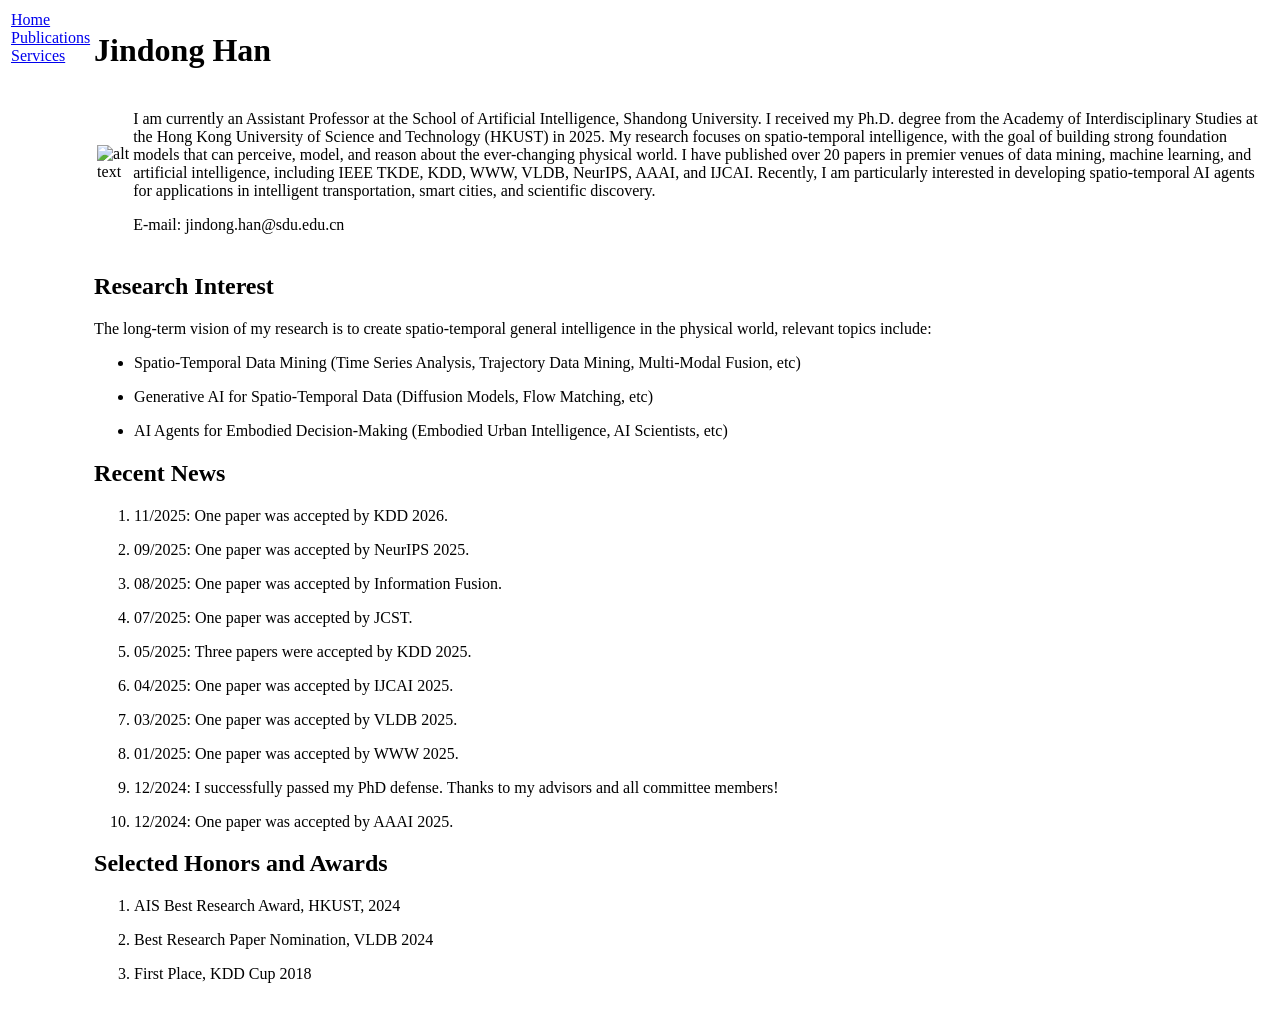
==== index.html @ 81aef3af "Update index.html" ====
<!DOCTYPE html PUBLIC "-//W3C//DTD XHTML 1.1//EN"
  "http://www.w3.org/TR/xhtml11/DTD/xhtml11.dtd">
<html xmlns="http://www.w3.org/1999/xhtml" xml:lang="en">
<head>
<meta name="generator" content="jemdoc, see http://jemdoc.jaboc.net/" />
<meta http-equiv="Content-Type" content="text/html;charset=utf-8" />
<link rel="stylesheet" href="jemdoc.css" type="text/css" />
<title>Jindong Han</title>
</head>
<body>
<table summary="Table for page layout." id="tlayout">
<tr valign="top">
<td id="layout-menu">
<div class="menu-item"><a href="index.html" class="current">Home</a></div>
<div class="menu-item"><a href="publications.html">Publications</a></div>
<div class="menu-item"><a href="services.html">Services</a></div>
</td>
<td id="layout-content">
<div id="toptitle">
<h1>Jindong Han</h1>
</div>
<table class="imgtable"><tr><td>
<img src="photos/profile.jpg" alt="alt text" width="148px" />&nbsp;</td>
<td align="left"><p>I am currently an Assistant Professor at the School of Artificial Intelligence, Shandong University. I received my Ph.D. degree from the Academy of Interdisciplinary Studies at the Hong Kong University of Science and Technology (HKUST) in 2025. My research focuses on spatio-temporal intelligence, with the goal of building strong foundation models that can perceive, model, and reason about the ever-changing physical world. I have published over 20 papers in premier venues of data mining, machine learning, and artificial intelligence, including IEEE TKDE, KDD, WWW, VLDB, NeurIPS, AAAI, and IJCAI. Recently, I am particularly interested in developing spatio-temporal AI agents for applications in intelligent transportation, smart cities, and scientific discovery.</p>
<p>E-mail: jindong.han@sdu.edu.cn</p>
</td></tr></table>
<h2>Research Interest</h2>
<p>The long-term vision of my research is to create spatio-temporal general intelligence in the physical world, relevant topics include:</p>
<ul>
<li><p>Spatio-Temporal Data Mining (Time Series Analysis, Trajectory Data Mining, Multi-Modal Fusion, etc)</p>
</li>
<li><p>Generative AI for Spatio-Temporal Data (Diffusion Models, Flow Matching, etc)</p>
</li>
<li><p>AI Agents for Embodied Decision-Making (Embodied Urban Intelligence, AI Scientists, etc)</p>
</li>
</ul>
<h2>Recent News</h2>
<ol>
<li><p>11/2025: One paper was accepted by KDD 2026.</p>
</li>
<li><p>09/2025: One paper was accepted by NeurIPS 2025.</p>
</li>
<li><p>08/2025: One paper was accepted by Information Fusion.</p>
</li>
<li><p>07/2025: One paper was accepted by JCST.</p>
</li>
<li><p>05/2025: Three papers were accepted by KDD 2025.</p>
</li>
<li><p>04/2025: One paper was accepted by IJCAI 2025.</p>
</li>
<li><p>03/2025: One paper was accepted by VLDB 2025.</p>
</li>
<li><p>01/2025: One paper was accepted by WWW 2025.</p>
</li>
<li><p>12/2024: I successfully passed my PhD defense. Thanks to my advisors and all committee members!</p>
</li>
<li><p>12/2024: One paper was accepted by AAAI 2025.</p>
</li>
</ol>
<h2>Selected Honors and Awards</h2>
<ol>
<li><p>AIS Best Research Award, HKUST, 2024</p>
</li>
<li><p>Best Research Paper Nomination, VLDB 2024</p>
</li>
<li><p>First Place, KDD Cup 2018</p>
</li>
</ol>
<div id="clustrmaps-container" style="display: none;">
    <script type="text/javascript" id="clustrmaps"
        src="//clustrmaps.com/map_v2.js?d=X2O01EQu8PnO5XxrEFg82PIQ8ntBYXzPfb5J7ZoI3IM&cl=ffffff&w=a">
    </script>
</div>
</td>
</tr>
</table>
</body>
</html>
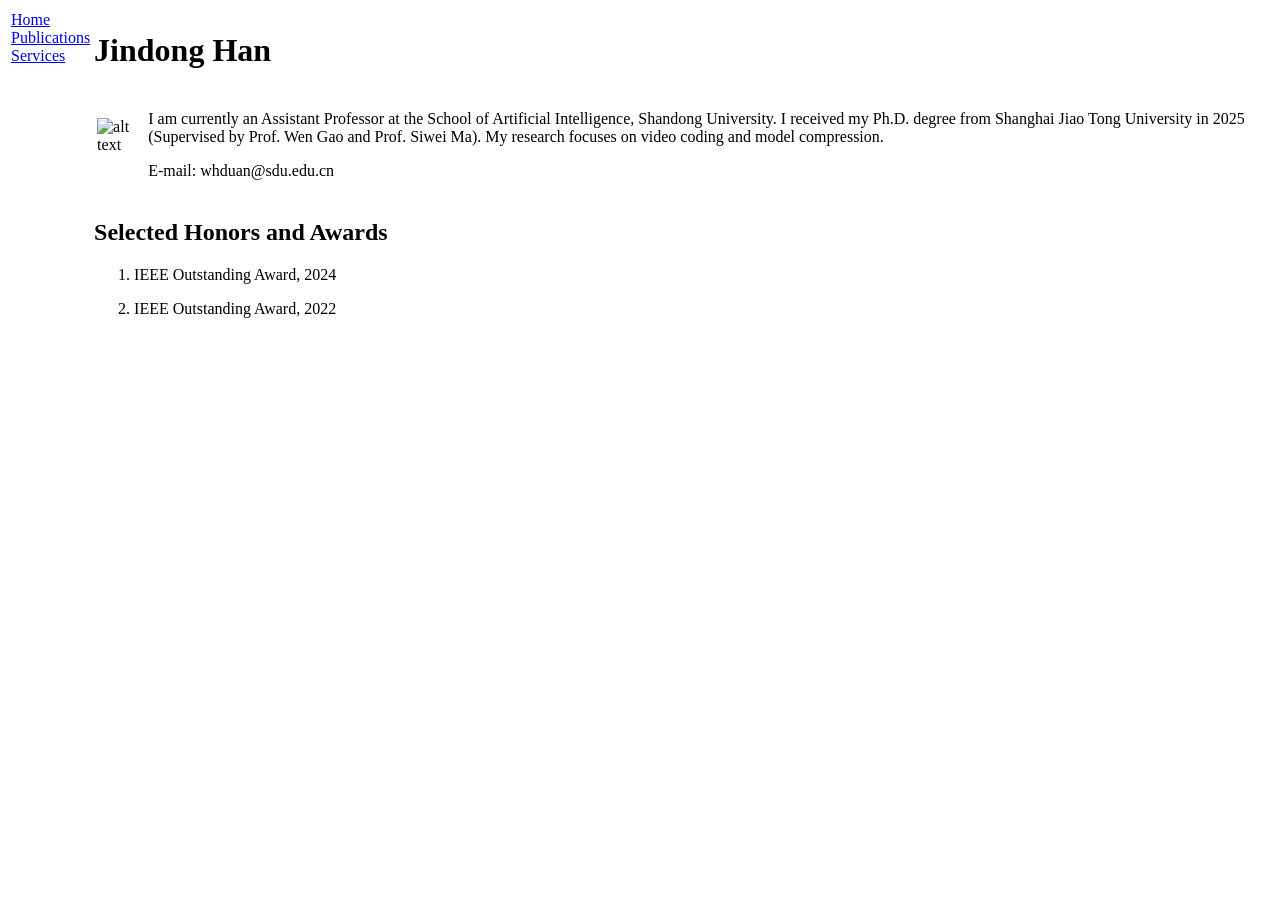
==== commit f280cc6a: "Add files via upload" ====
--- a/index.html
+++ b/index.html
@@ -21,49 +21,14 @@
 </div>
 <table class="imgtable"><tr><td>
 <img src="photos/profile.jpg" alt="alt text" width="148px" />&nbsp;</td>
-<td align="left"><p>I am currently an Assistant Professor at the School of Artificial Intelligence, Shandong University. I received my Ph.D. degree from the Academy of Interdisciplinary Studies at the Hong Kong University of Science and Technology (HKUST) in 2025. My research focuses on spatio-temporal intelligence, with the goal of building strong foundation models that can perceive, model, and reason about the ever-changing physical world. I have published over 20 papers in premier venues of data mining, machine learning, and artificial intelligence, including IEEE TKDE, KDD, WWW, VLDB, NeurIPS, AAAI, and IJCAI. Recently, I am particularly interested in developing spatio-temporal AI agents for applications in intelligent transportation, smart cities, and scientific discovery.</p>
-<p>E-mail: jindong.han@sdu.edu.cn</p>
+<td align="left"><p>I am currently an Assistant Professor at the School of Artificial Intelligence, Shandong University. I received my Ph.D. degree from Shanghai Jiao Tong University in 2025 (Supervised by Prof. Wen Gao and Prof. Siwei Ma). My research focuses on video coding and model compression.</p>
+<p>E-mail: whduan@sdu.edu.cn</p>
 </td></tr></table>
-<h2>Research Interest</h2>
-<p>The long-term vision of my research is to create spatio-temporal general intelligence in the physical world, relevant topics include:</p>
-<ul>
-<li><p>Spatio-Temporal Data Mining (Time Series Analysis, Trajectory Data Mining, Multi-Modal Fusion, etc)</p>
-</li>
-<li><p>Generative AI for Spatio-Temporal Data (Diffusion Models, Flow Matching, etc)</p>
-</li>
-<li><p>AI Agents for Embodied Decision-Making (Embodied Urban Intelligence, AI Scientists, etc)</p>
-</li>
-</ul>
-<h2>Recent News</h2>
-<ol>
-<li><p>11/2025: One paper was accepted by KDD 2026.</p>
-</li>
-<li><p>09/2025: One paper was accepted by NeurIPS 2025.</p>
-</li>
-<li><p>08/2025: One paper was accepted by Information Fusion.</p>
-</li>
-<li><p>07/2025: One paper was accepted by JCST.</p>
-</li>
-<li><p>05/2025: Three papers were accepted by KDD 2025.</p>
-</li>
-<li><p>04/2025: One paper was accepted by IJCAI 2025.</p>
-</li>
-<li><p>03/2025: One paper was accepted by VLDB 2025.</p>
-</li>
-<li><p>01/2025: One paper was accepted by WWW 2025.</p>
-</li>
-<li><p>12/2024: I successfully passed my PhD defense. Thanks to my advisors and all committee members!</p>
-</li>
-<li><p>12/2024: One paper was accepted by AAAI 2025.</p>
-</li>
-</ol>
 <h2>Selected Honors and Awards</h2>
 <ol>
-<li><p>AIS Best Research Award, HKUST, 2024</p>
+<li><p>IEEE Outstanding Award, 2024</p>
 </li>
-<li><p>Best Research Paper Nomination, VLDB 2024</p>
-</li>
-<li><p>First Place, KDD Cup 2018</p>
+<li><p>IEEE Outstanding Award, 2022</p>
 </li>
 </ol>
 <div id="clustrmaps-container" style="display: none;">
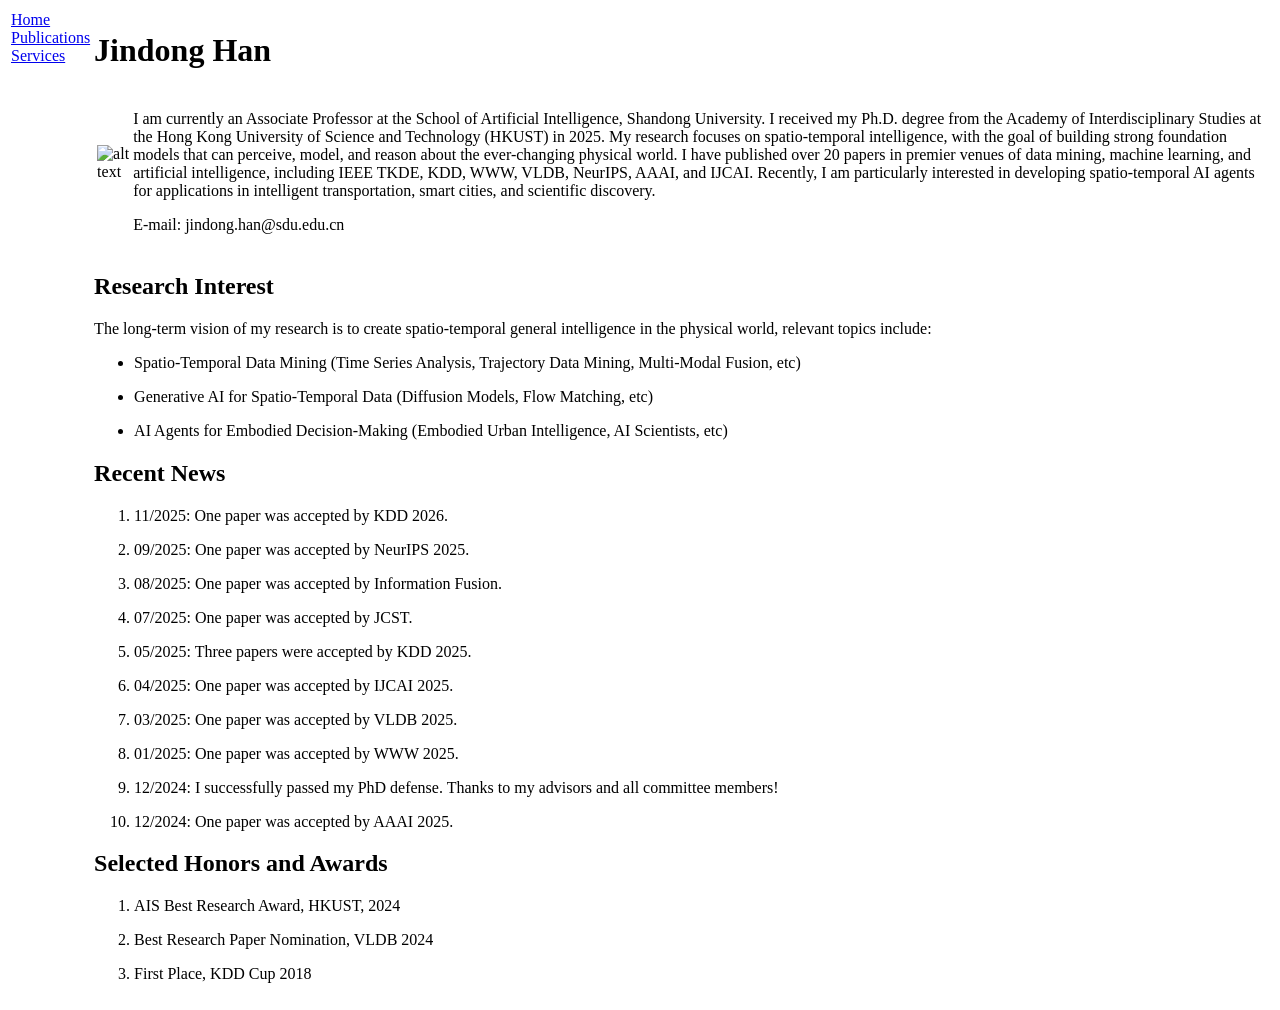
==== commit dcd39ef9: "Add files via upload" ====
--- a/index.html
+++ b/index.html
@@ -21,14 +21,49 @@
 </div>
 <table class="imgtable"><tr><td>
 <img src="photos/profile.jpg" alt="alt text" width="148px" />&nbsp;</td>
-<td align="left"><p>I am currently an Assistant Professor at the School of Artificial Intelligence, Shandong University. I received my Ph.D. degree from Shanghai Jiao Tong University in 2025 (Supervised by Prof. Wen Gao and Prof. Siwei Ma). My research focuses on video coding and model compression.</p>
-<p>E-mail: whduan@sdu.edu.cn</p>
+<td align="left"><p>I am currently an Associate Professor at the School of Artificial Intelligence, Shandong University. I received my Ph.D. degree from the Academy of Interdisciplinary Studies at the Hong Kong University of Science and Technology (HKUST) in 2025. My research focuses on spatio-temporal intelligence, with the goal of building strong foundation models that can perceive, model, and reason about the ever-changing physical world. I have published over 20 papers in premier venues of data mining, machine learning, and artificial intelligence, including IEEE TKDE, KDD, WWW, VLDB, NeurIPS, AAAI, and IJCAI. Recently, I am particularly interested in developing spatio-temporal AI agents for applications in intelligent transportation, smart cities, and scientific discovery.</p>
+<p>E-mail: jindong.han@sdu.edu.cn</p>
 </td></tr></table>
+<h2>Research Interest</h2>
+<p>The long-term vision of my research is to create spatio-temporal general intelligence in the physical world, relevant topics include:</p>
+<ul>
+<li><p>Spatio-Temporal Data Mining (Time Series Analysis, Trajectory Data Mining, Multi-Modal Fusion, etc)</p>
+</li>
+<li><p>Generative AI for Spatio-Temporal Data (Diffusion Models, Flow Matching, etc)</p>
+</li>
+<li><p>AI Agents for Embodied Decision-Making (Embodied Urban Intelligence, AI Scientists, etc)</p>
+</li>
+</ul>
+<h2>Recent News</h2>
+<ol>
+<li><p>11/2025: One paper was accepted by KDD 2026.</p>
+</li>
+<li><p>09/2025: One paper was accepted by NeurIPS 2025.</p>
+</li>
+<li><p>08/2025: One paper was accepted by Information Fusion.</p>
+</li>
+<li><p>07/2025: One paper was accepted by JCST.</p>
+</li>
+<li><p>05/2025: Three papers were accepted by KDD 2025.</p>
+</li>
+<li><p>04/2025: One paper was accepted by IJCAI 2025.</p>
+</li>
+<li><p>03/2025: One paper was accepted by VLDB 2025.</p>
+</li>
+<li><p>01/2025: One paper was accepted by WWW 2025.</p>
+</li>
+<li><p>12/2024: I successfully passed my PhD defense. Thanks to my advisors and all committee members!</p>
+</li>
+<li><p>12/2024: One paper was accepted by AAAI 2025.</p>
+</li>
+</ol>
 <h2>Selected Honors and Awards</h2>
 <ol>
-<li><p>IEEE Outstanding Award, 2024</p>
+<li><p>AIS Best Research Award, HKUST, 2024</p>
 </li>
-<li><p>IEEE Outstanding Award, 2022</p>
+<li><p>Best Research Paper Nomination, VLDB 2024</p>
+</li>
+<li><p>First Place, KDD Cup 2018</p>
 </li>
 </ol>
 <div id="clustrmaps-container" style="display: none;">
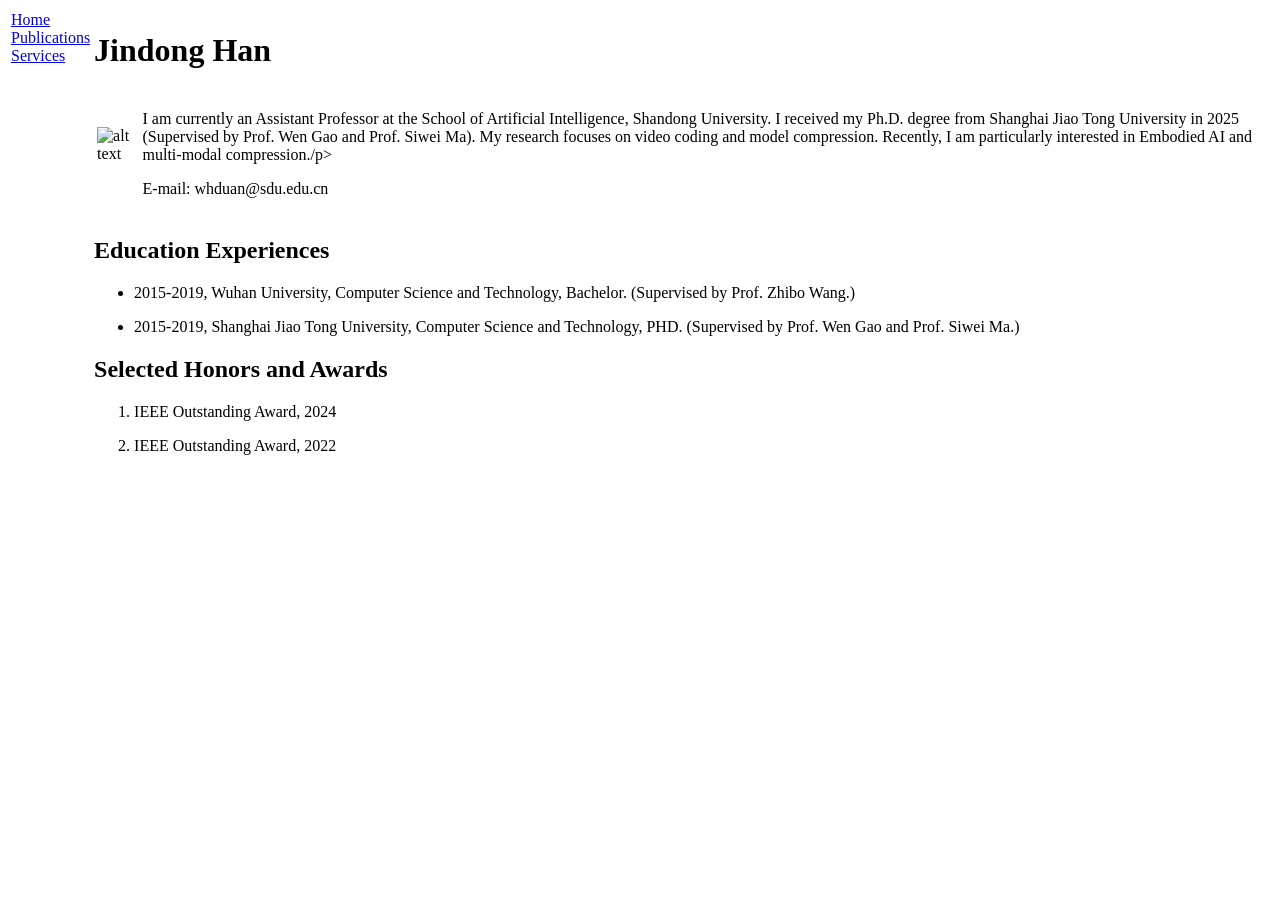
==== commit 51a5d8a7: "Add files via upload" ====
--- a/index.html
+++ b/index.html
@@ -5,7 +5,7 @@
 <meta name="generator" content="jemdoc, see http://jemdoc.jaboc.net/" />
 <meta http-equiv="Content-Type" content="text/html;charset=utf-8" />
 <link rel="stylesheet" href="jemdoc.css" type="text/css" />
-<title>Jindong Han</title>
+<title>Wenhong Duan</title>
 </head>
 <body>
 <table summary="Table for page layout." id="tlayout">
@@ -21,49 +21,22 @@
 </div>
 <table class="imgtable"><tr><td>
 <img src="photos/profile.jpg" alt="alt text" width="148px" />&nbsp;</td>
-<td align="left"><p>I am currently an Associate Professor at the School of Artificial Intelligence, Shandong University. I received my Ph.D. degree from the Academy of Interdisciplinary Studies at the Hong Kong University of Science and Technology (HKUST) in 2025. My research focuses on spatio-temporal intelligence, with the goal of building strong foundation models that can perceive, model, and reason about the ever-changing physical world. I have published over 20 papers in premier venues of data mining, machine learning, and artificial intelligence, including IEEE TKDE, KDD, WWW, VLDB, NeurIPS, AAAI, and IJCAI. Recently, I am particularly interested in developing spatio-temporal AI agents for applications in intelligent transportation, smart cities, and scientific discovery.</p>
-<p>E-mail: jindong.han@sdu.edu.cn</p>
+<td align="left"><p>I am currently an Assistant Professor at the School of Artificial Intelligence, Shandong University. I received my Ph.D. degree from Shanghai Jiao Tong University in 2025 (Supervised by Prof. Wen Gao and Prof. Siwei Ma). My research focuses on video coding and model compression. Recently, I am particularly interested in Embodied AI and multi-modal compression./p>
+<p>E-mail: whduan@sdu.edu.cn</p>
 </td></tr></table>
-<h2>Research Interest</h2>
-<p>The long-term vision of my research is to create spatio-temporal general intelligence in the physical world, relevant topics include:</p>
+<h2>Education Experiences</h2>
+<p> </p>
 <ul>
-<li><p>Spatio-Temporal Data Mining (Time Series Analysis, Trajectory Data Mining, Multi-Modal Fusion, etc)</p>
+<li><p>2015-2019, Wuhan University, Computer Science and Technology, Bachelor. (Supervised by Prof. Zhibo Wang.)</p>
 </li>
-<li><p>Generative AI for Spatio-Temporal Data (Diffusion Models, Flow Matching, etc)</p>
-</li>
-<li><p>AI Agents for Embodied Decision-Making (Embodied Urban Intelligence, AI Scientists, etc)</p>
+<li><p>2015-2019, Shanghai Jiao Tong University, Computer Science and Technology, PHD. (Supervised by Prof. Wen Gao and Prof. Siwei Ma.)</p>
 </li>
 </ul>
-<h2>Recent News</h2>
-<ol>
-<li><p>11/2025: One paper was accepted by KDD 2026.</p>
-</li>
-<li><p>09/2025: One paper was accepted by NeurIPS 2025.</p>
-</li>
-<li><p>08/2025: One paper was accepted by Information Fusion.</p>
-</li>
-<li><p>07/2025: One paper was accepted by JCST.</p>
-</li>
-<li><p>05/2025: Three papers were accepted by KDD 2025.</p>
-</li>
-<li><p>04/2025: One paper was accepted by IJCAI 2025.</p>
-</li>
-<li><p>03/2025: One paper was accepted by VLDB 2025.</p>
-</li>
-<li><p>01/2025: One paper was accepted by WWW 2025.</p>
-</li>
-<li><p>12/2024: I successfully passed my PhD defense. Thanks to my advisors and all committee members!</p>
-</li>
-<li><p>12/2024: One paper was accepted by AAAI 2025.</p>
-</li>
-</ol>
 <h2>Selected Honors and Awards</h2>
 <ol>
-<li><p>AIS Best Research Award, HKUST, 2024</p>
+<li><p>IEEE Outstanding Award, 2024</p>
 </li>
-<li><p>Best Research Paper Nomination, VLDB 2024</p>
-</li>
-<li><p>First Place, KDD Cup 2018</p>
+<li><p>IEEE Outstanding Award, 2022</p>
 </li>
 </ol>
 <div id="clustrmaps-container" style="display: none;">
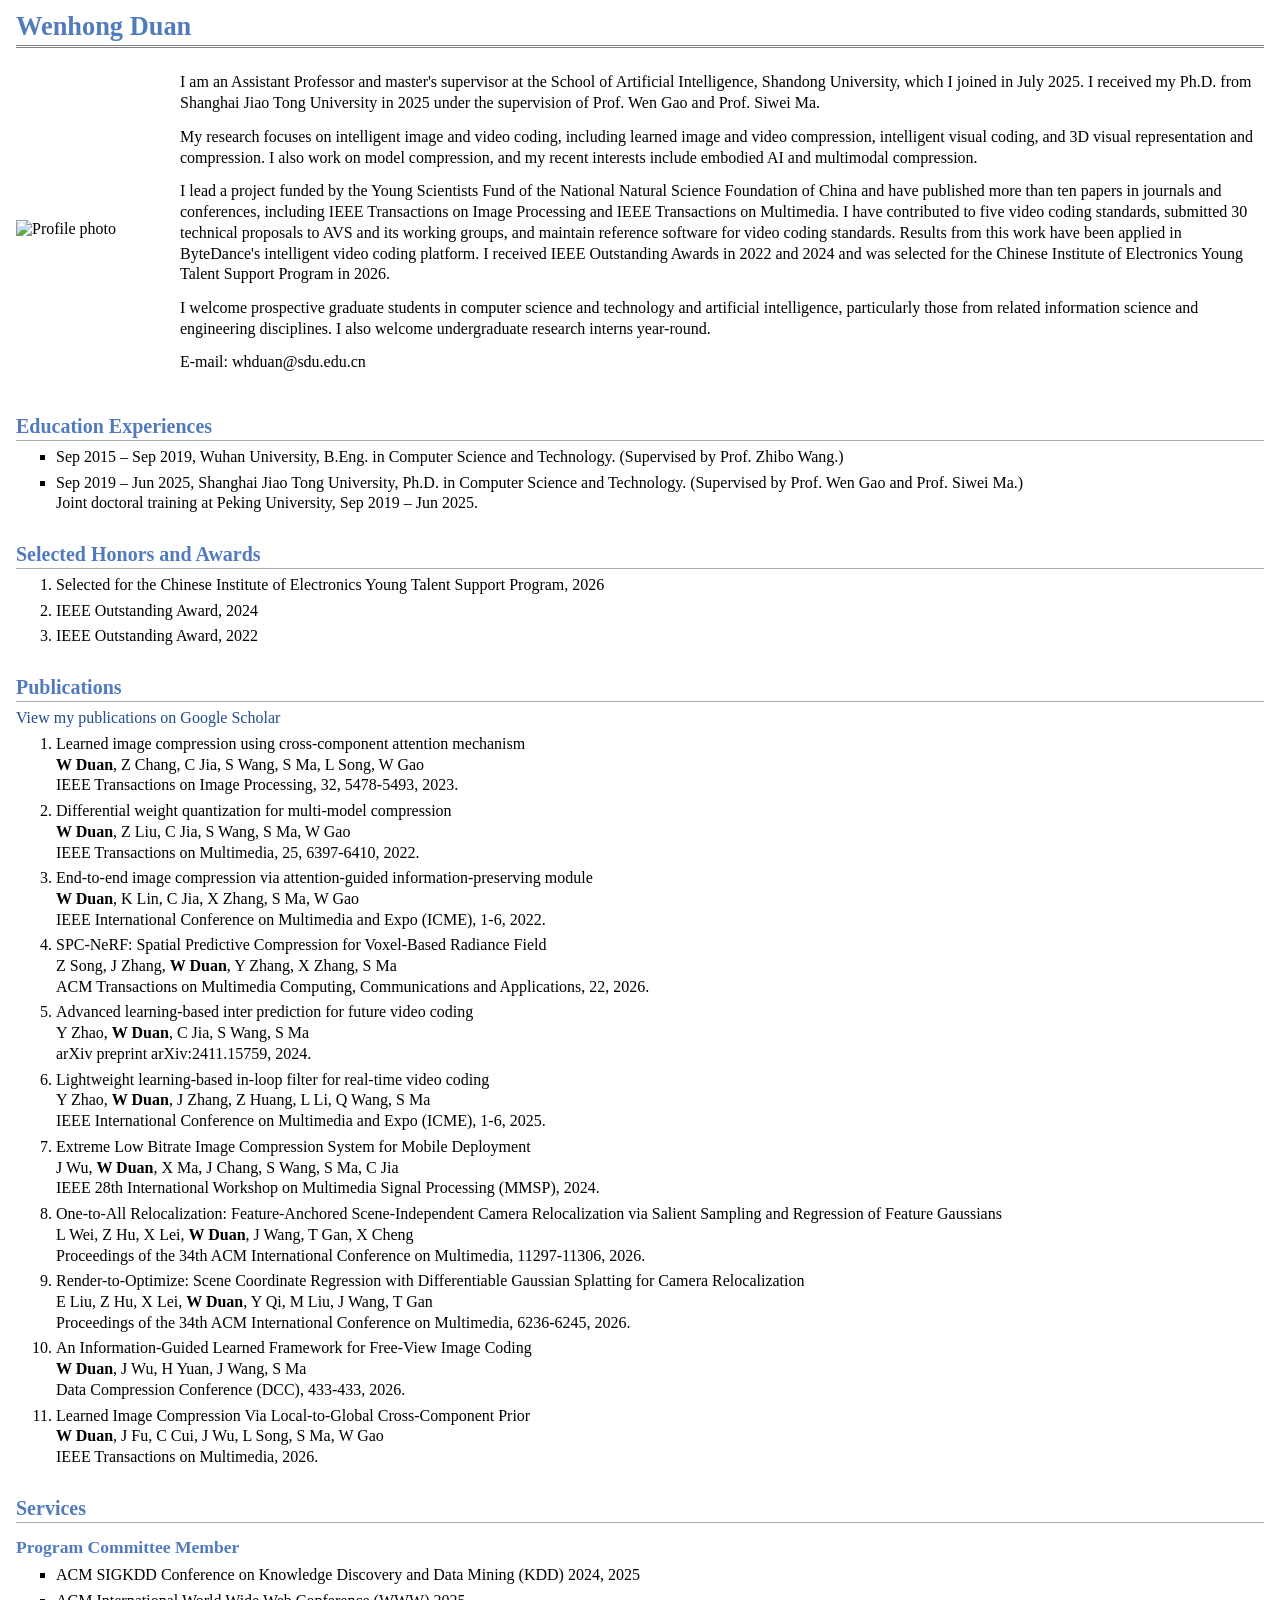
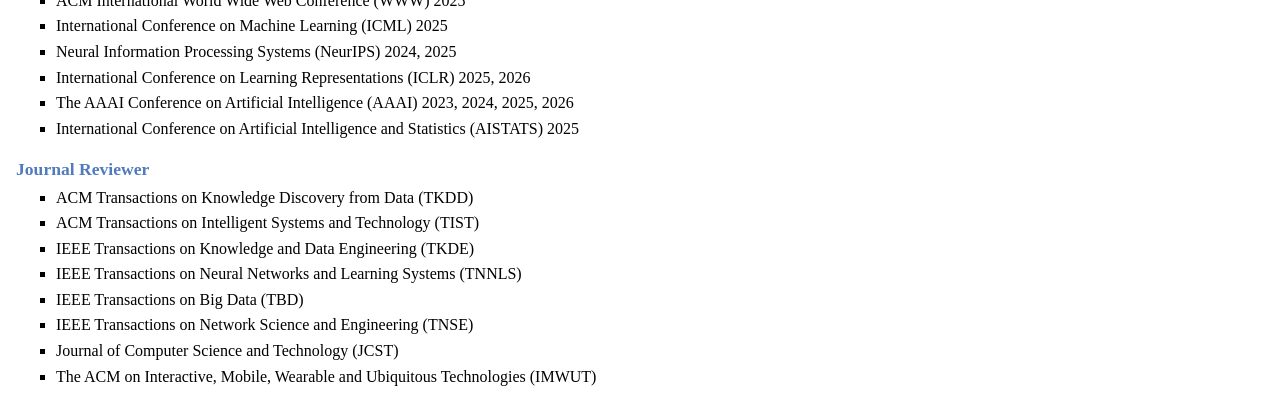
==== commit bf5ba763: "Update 2026 homepage with single-page layout and current profile" ====
--- a/index.html
+++ b/index.html
@@ -1,51 +1,134 @@
-<!DOCTYPE html PUBLIC "-//W3C//DTD XHTML 1.1//EN"
-  "http://www.w3.org/TR/xhtml11/DTD/xhtml11.dtd">
-<html xmlns="http://www.w3.org/1999/xhtml" xml:lang="en">
+<!DOCTYPE html>
+<html lang="en">
 <head>
 <meta name="generator" content="jemdoc, see http://jemdoc.jaboc.net/" />
-<meta http-equiv="Content-Type" content="text/html;charset=utf-8" />
+<meta charset="utf-8">
+<meta name="viewport" content="width=device-width, initial-scale=1">
 <link rel="stylesheet" href="jemdoc.css" type="text/css" />
 <title>Wenhong Duan</title>
 </head>
 <body>
-<table summary="Table for page layout." id="tlayout">
-<tr valign="top">
-<td id="layout-menu">
-<div class="menu-item"><a href="index.html" class="current">Home</a></div>
-<div class="menu-item"><a href="publications.html">Publications</a></div>
-<div class="menu-item"><a href="services.html">Services</a></div>
-</td>
-<td id="layout-content">
+<main id="layout-content">
 <div id="toptitle">
-<h1>Jindong Han</h1>
+<h1>Wenhong Duan</h1>
 </div>
-<table class="imgtable"><tr><td>
-<img src="photos/profile.jpg" alt="alt text" width="148px" />&nbsp;</td>
-<td align="left"><p>I am currently an Assistant Professor at the School of Artificial Intelligence, Shandong University. I received my Ph.D. degree from Shanghai Jiao Tong University in 2025 (Supervised by Prof. Wen Gao and Prof. Siwei Ma). My research focuses on video coding and model compression. Recently, I am particularly interested in Embodied AI and multi-modal compression./p>
+<div class="profile">
+<img src="photos/profile.jpg" alt="Profile photo" width="148">
+<div>
+<p>I am an Assistant Professor and master's supervisor at the School of Artificial Intelligence, Shandong University, which I joined in July 2025. I received my Ph.D. from Shanghai Jiao Tong University in 2025 under the supervision of Prof. Wen Gao and Prof. Siwei Ma.</p>
+<p>My research focuses on intelligent image and video coding, including learned image and video compression, intelligent visual coding, and 3D visual representation and compression. I also work on model compression, and my recent interests include embodied AI and multimodal compression.</p>
+<p>I lead a project funded by the Young Scientists Fund of the National Natural Science Foundation of China and have published more than ten papers in journals and conferences, including IEEE Transactions on Image Processing and IEEE Transactions on Multimedia. I have contributed to five video coding standards, submitted 30 technical proposals to AVS and its working groups, and maintain reference software for video coding standards. Results from this work have been applied in ByteDance's intelligent video coding platform. I received IEEE Outstanding Awards in 2022 and 2024 and was selected for the Chinese Institute of Electronics Young Talent Support Program in 2026.</p>
+<p>I welcome prospective graduate students in computer science and technology and artificial intelligence, particularly those from related information science and engineering disciplines. I also welcome undergraduate research interns year-round.</p>
 <p>E-mail: whduan@sdu.edu.cn</p>
-</td></tr></table>
-<h2>Education Experiences</h2>
-<p> </p>
+</div>
+</div>
+<h2><span id="education"></span>Education Experiences</h2>
 <ul>
-<li><p>2015-2019, Wuhan University, Computer Science and Technology, Bachelor. (Supervised by Prof. Zhibo Wang.)</p>
+<li><p>Sep 2015 &ndash; Sep 2019, Wuhan University, B.Eng. in Computer Science and Technology. (Supervised by Prof. Zhibo Wang.)</p>
 </li>
-<li><p>2015-2019, Shanghai Jiao Tong University, Computer Science and Technology, PHD. (Supervised by Prof. Wen Gao and Prof. Siwei Ma.)</p>
+<li><p>Sep 2019 &ndash; Jun 2025, Shanghai Jiao Tong University, Ph.D. in Computer Science and Technology. (Supervised by Prof. Wen Gao and Prof. Siwei Ma.)<br />
+Joint doctoral training at Peking University, Sep 2019 &ndash; Jun 2025.</p>
 </li>
 </ul>
-<h2>Selected Honors and Awards</h2>
+<h2><span id="awards"></span>Selected Honors and Awards</h2>
 <ol>
+<li><p>Selected for the Chinese Institute of Electronics Young Talent Support Program, 2026</p>
+</li>
 <li><p>IEEE Outstanding Award, 2024</p>
 </li>
 <li><p>IEEE Outstanding Award, 2022</p>
 </li>
 </ol>
+<h2><span id="publications"></span>Publications</h2>
+<p><a href="https://scholar.google.com/citations?hl=zh-CN&amp;user=EFg19aMAAAAJ">View my publications on Google Scholar</a></p>
+<ol>
+<li><p>Learned image compression using cross-component attention mechanism<br />
+<b>W Duan</b>, Z Chang, C Jia, S Wang, S Ma, L Song, W Gao<br />
+IEEE Transactions on Image Processing, 32, 5478-5493, 2023.</p>
+</li>
+<li><p>Differential weight quantization for multi-model compression<br />
+<b>W Duan</b>, Z Liu, C Jia, S Wang, S Ma, W Gao<br />
+IEEE Transactions on Multimedia, 25, 6397-6410, 2022.</p>
+</li>
+<li><p>End-to-end image compression via attention-guided information-preserving module<br />
+<b>W Duan</b>, K Lin, C Jia, X Zhang, S Ma, W Gao<br />
+IEEE International Conference on Multimedia and Expo (ICME), 1-6, 2022.</p>
+</li>
+<li><p>SPC-NeRF: Spatial Predictive Compression for Voxel-Based Radiance Field<br />
+Z Song, J Zhang, <b>W Duan</b>, Y Zhang, X Zhang, S Ma<br />
+ACM Transactions on Multimedia Computing, Communications and Applications, 22, 2026.</p>
+</li>
+<li><p>Advanced learning-based inter prediction for future video coding<br />
+Y Zhao, <b>W Duan</b>, C Jia, S Wang, S Ma<br />
+arXiv preprint arXiv:2411.15759, 2024.</p>
+</li>
+<li><p>Lightweight learning-based in-loop filter for real-time video coding<br />
+Y Zhao, <b>W Duan</b>, J Zhang, Z Huang, L Li, Q Wang, S Ma<br />
+IEEE International Conference on Multimedia and Expo (ICME), 1-6, 2025.</p>
+</li>
+<li><p>Extreme Low Bitrate Image Compression System for Mobile Deployment<br />
+J Wu, <b>W Duan</b>, X Ma, J Chang, S Wang, S Ma, C Jia<br />
+IEEE 28th International Workshop on Multimedia Signal Processing (MMSP), 2024.</p>
+</li>
+<li><p>One-to-All Relocalization: Feature-Anchored Scene-Independent Camera Relocalization via Salient Sampling and Regression of Feature Gaussians<br />
+L Wei, Z Hu, X Lei, <b>W Duan</b>, J Wang, T Gan, X Cheng<br />
+Proceedings of the 34th ACM International Conference on Multimedia, 11297-11306, 2026.</p>
+</li>
+<li><p>Render-to-Optimize: Scene Coordinate Regression with Differentiable Gaussian Splatting for Camera Relocalization<br />
+E Liu, Z Hu, X Lei, <b>W Duan</b>, Y Qi, M Liu, J Wang, T Gan<br />
+Proceedings of the 34th ACM International Conference on Multimedia, 6236-6245, 2026.</p>
+</li>
+<li><p>An Information-Guided Learned Framework for Free-View Image Coding<br />
+<b>W Duan</b>, J Wu, H Yuan, J Wang, S Ma<br />
+Data Compression Conference (DCC), 433-433, 2026.</p>
+</li>
+<li><p>Learned Image Compression Via Local-to-Global Cross-Component Prior<br />
+<b>W Duan</b>, J Fu, C Cui, J Wu, L Song, S Ma, W Gao<br />
+IEEE Transactions on Multimedia, 2026.</p>
+</li>
+</ol>
+<h2><span id="services"></span>Services</h2>
+<h3>Program Committee Member</h3>
+<ul>
+<li><p>ACM SIGKDD Conference on Knowledge Discovery and Data Mining (KDD) 2024, 2025</p>
+</li>
+<li><p>ACM International World Wide Web Conference (WWW) 2025</p>
+</li>
+<li><p>International Conference on Machine Learning (ICML) 2025</p>
+</li>
+<li><p>Neural Information Processing Systems (NeurIPS) 2024, 2025</p>
+</li>
+<li><p>International Conference on Learning Representations (ICLR) 2025, 2026</p>
+</li>
+<li><p>The AAAI Conference on Artificial Intelligence (AAAI) 2023, 2024, 2025, 2026</p>
+</li>
+<li><p>International Conference on Artificial Intelligence and Statistics (AISTATS) 2025</p>
+</li>
+</ul>
+<h3>Journal Reviewer</h3>
+<ul>
+<li><p>ACM Transactions on Knowledge Discovery from Data (TKDD)</p>
+</li>
+<li><p>ACM Transactions on Intelligent Systems and Technology (TIST)</p>
+</li>
+<li><p>IEEE Transactions on Knowledge and Data Engineering (TKDE)</p>
+</li>
+<li><p>IEEE Transactions on Neural Networks and Learning Systems (TNNLS)</p>
+</li>
+<li><p>IEEE Transactions on Big Data (TBD)</p>
+</li>
+<li><p>IEEE Transactions on Network Science and Engineering (TNSE)</p>
+</li>
+<li><p>Journal of Computer Science and Technology (JCST)</p>
+</li>
+<li><p>The ACM on Interactive, Mobile, Wearable and Ubiquitous Technologies (IMWUT)</p>
+</li>
+</ul>
 <div id="clustrmaps-container" style="display: none;">
     <script type="text/javascript" id="clustrmaps"
         src="//clustrmaps.com/map_v2.js?d=X2O01EQu8PnO5XxrEFg82PIQ8ntBYXzPfb5J7ZoI3IM&cl=ffffff&w=a">
     </script>
 </div>
-</td>
-</tr>
-</table>
+</main>
 </body>
 </html>
--- a/jemdoc.css
+++ b/jemdoc.css
@@ -0,0 +1,384 @@
+/* Default css file for jemdoc. */
+
+table#tlayout {
+    border: none;
+    border-collapse: separate;
+    background: white;
+}
+
+body {
+	background: white;
+	font-family: Georgia, serif;
+	padding-bottom: 8px;
+	margin: 0;
+}
+
+#layout-menu {
+	background: #f6f6f6;
+	border: 1px solid #dddddd;
+	padding-top: 0.5em;
+	padding-left: 8px;
+	padding-right: 8px;
+	font-size: 1.0em;
+	width: auto;
+	white-space: nowrap;
+    text-align: left;
+    vertical-align: top;
+}
+
+#layout-menu td {
+	background: #f4f4f4;
+    vertical-align: top;
+}
+
+#layout-content {
+	padding-top: 0.0em;
+	padding-left: 1.0em;
+	padding-right: 1.0em;
+    border: none;
+    background: white;
+    text-align: left;
+    vertical-align: top;
+}
+
+#layout-menu a {
+	line-height: 1.5em;
+	margin-left: 0.5em;
+}
+
+.profile {
+	display: flex;
+	align-items: center;
+	flex-wrap: wrap;
+	gap: 1em;
+}
+
+.profile img {
+	max-width: 100%;
+	height: auto;
+}
+
+.profile > div {
+	flex: 1 1 20em;
+	min-width: 0;
+}
+
+tt {
+    background: #ffffdd;
+}
+
+pre, tt {
+	font-size: 90%;
+	font-family: monaco, monospace;
+}
+
+a, a > tt {
+	color: #224b8d;
+	text-decoration: none;
+}
+
+a:hover {
+	border-bottom: 1px gray dotted;
+}
+
+#layout-menu a.current:link, #layout-menu a.current:visited {
+	color: #022b6d;
+	border-bottom: 1px gray solid;
+}
+#layout-menu a:link, #layout-menu a:visited, #layout-menu a:hover {
+	color: #527bbd;
+	text-decoration: none;
+}
+#layout-menu a:hover {
+	text-decoration: none;
+}
+
+div.menu-category {
+	border-bottom: 1px solid gray;
+	margin-top: 0.8em;
+	padding-top: 0.2em;
+	padding-bottom: 0.1em;
+	font-weight: bold;
+}
+
+div.menu-item {
+	padding-left: 16px;
+	text-indent: -16px;
+}
+
+div#toptitle {
+	padding-bottom: 0.2em;
+	margin-bottom: 1.5em;
+	border-bottom: 3px double gray;
+}
+
+/* Reduce space if we begin the page with a title. */
+div#toptitle + h2, div#toptitle + h3 {
+	margin-top: -0.7em;
+}
+
+div#subtitle {
+	margin-top: 0.0em;
+	margin-bottom: 0.0em;
+	padding-top: 0em;
+	padding-bottom: 0.1em;
+}
+
+em {
+	font-style: italic;
+}
+
+strong {
+	font-weight: bold;
+}
+
+
+h1, h2, h3 {
+	color: #527bbd;
+	margin-top: 0.7em;
+	margin-bottom: 0.3em;
+	padding-bottom: 0.2em;
+	line-height: 1.0;
+	padding-top: 0.5em;
+	border-bottom: 1px solid #aaaaaa;
+}
+
+h1 {
+	font-size: 165%;
+}
+
+h2 {
+	padding-top: 0.8em;
+	font-size: 125%;
+}
+
+h2 + h3 {
+    padding-top: 0.2em;
+}
+
+h3 {
+	font-size: 110%;
+	border-bottom: none;
+}
+
+p {
+	margin-top: 0.0em;
+	margin-bottom: 0.8em;
+	padding: 0;
+	line-height: 1.3;
+}
+
+pre {
+	padding: 0;
+	margin: 0;
+}
+
+div#footer {
+	font-size: small;
+	border-top: 1px solid #c0c0c0;
+	padding-top: 0.1em;
+	margin-top: 4.0em;
+	color: #c0c0c0;
+}
+
+div#footer a {
+	color: #80a0b0;
+}
+
+div#footer-text {
+	float: left;
+	padding-bottom: 8px;
+}
+
+ul, ol, dl {
+	margin-top: 0.2em;
+	padding-top: 0;
+	margin-bottom: 0.8em;
+}
+
+dt {
+	margin-top: 0.5em;
+	margin-bottom: 0;
+}
+
+dl {
+	margin-left: 20px;
+}
+
+dd {
+	color: #222222;
+}
+
+dd > *:first-child {
+	margin-top: 0;
+}
+
+ul {
+	list-style-position: outside;
+	list-style-type: square;
+}
+
+p + ul, p + ol {
+	margin-top: -0.5em;
+}
+
+li ul, li ol {
+	margin-top: -0.3em;
+}
+
+ol {
+	list-style-position: outside;
+	list-style-type: decimal;
+}
+
+li p, dd p {
+	margin-bottom: 0.3em;
+}
+
+
+ol ol {
+	list-style-type: lower-alpha;
+}
+
+ol ol ol {
+	list-style-type: lower-roman;
+}
+
+p + div.codeblock {
+	margin-top: -0.6em;
+}
+
+div.codeblock, div.infoblock {
+	margin-right: 0%;
+	margin-top: 1.2em;
+	margin-bottom: 1.3em;
+}
+
+div.blocktitle {
+	font-weight: bold;
+	color: #cd7b62;
+	margin-top: 1.2em;
+	margin-bottom: 0.1em;
+}
+
+div.blockcontent {
+	border: 1px solid silver;
+	padding: 0.3em 0.5em;
+}
+
+div.infoblock > div.blockcontent {
+	background: #ffffee;
+}
+
+div.blockcontent p + ul, div.blockcontent p + ol {
+	margin-top: 0.4em;
+}
+
+div.infoblock p {
+	margin-bottom: 0em;
+}
+
+div.infoblock li p, div.infoblock dd p {
+	margin-bottom: 0.5em;
+}
+
+div.infoblock p + p {
+	margin-top: 0.8em;
+}
+
+div.codeblock > div.blockcontent {
+	background: #f6f6f6;
+}
+
+span.pycommand {
+	color: #000070;
+}
+
+span.statement {
+	color: #008800;
+}
+span.builtin {
+	color: #000088;
+}
+span.special {
+	color: #990000;
+}
+span.operator {
+	color: #880000;
+}
+span.error {
+	color: #aa0000;
+}
+span.comment, span.comment > *, span.string, span.string > * {
+	color: #606060;
+}
+
+@media print {
+	#layout-menu { display: none; }
+}
+
+#fwtitle {
+	margin: 2px;
+}
+
+#fwtitle #toptitle {
+	padding-left: 0.5em;
+	margin-bottom: 0.5em;
+}
+
+#layout-content h1:first-child, #layout-content h2:first-child, #layout-content h3:first-child {
+	margin-top: -0.7em;
+}
+
+div#toptitle h1, #layout-content div#toptitle h1 {
+	margin-bottom: 0.0em;
+	padding-bottom: 0.1em;
+	padding-top: 0;
+	margin-top: 0.5em;
+	border-bottom: none;
+}
+
+img.eq {
+	padding: 0;
+	padding-left: 0.1em;
+	padding-right: 0.1em;
+	margin: 0;
+}
+
+img.eqwl {
+	padding-left: 2em;
+	padding-top: 0.6em;
+	padding-bottom: 0.2em;
+	margin: 0;
+}
+
+table {
+    border: 2px solid black;
+    border-collapse: collapse;
+}
+
+td {
+    padding: 2px;
+    padding-left: 0.5em;
+    padding-right: 0.5em;
+    text-align: center;
+    border: 1px solid gray;
+}
+
+table + table {
+    margin-top: 1em;
+}
+
+tr.heading {
+    font-weight: bold;
+    border-bottom: 2px solid black;
+}
+
+img {
+    border: none;
+}
+
+table.imgtable, table.imgtable td {
+    border: none;
+    text-align: left;
+}
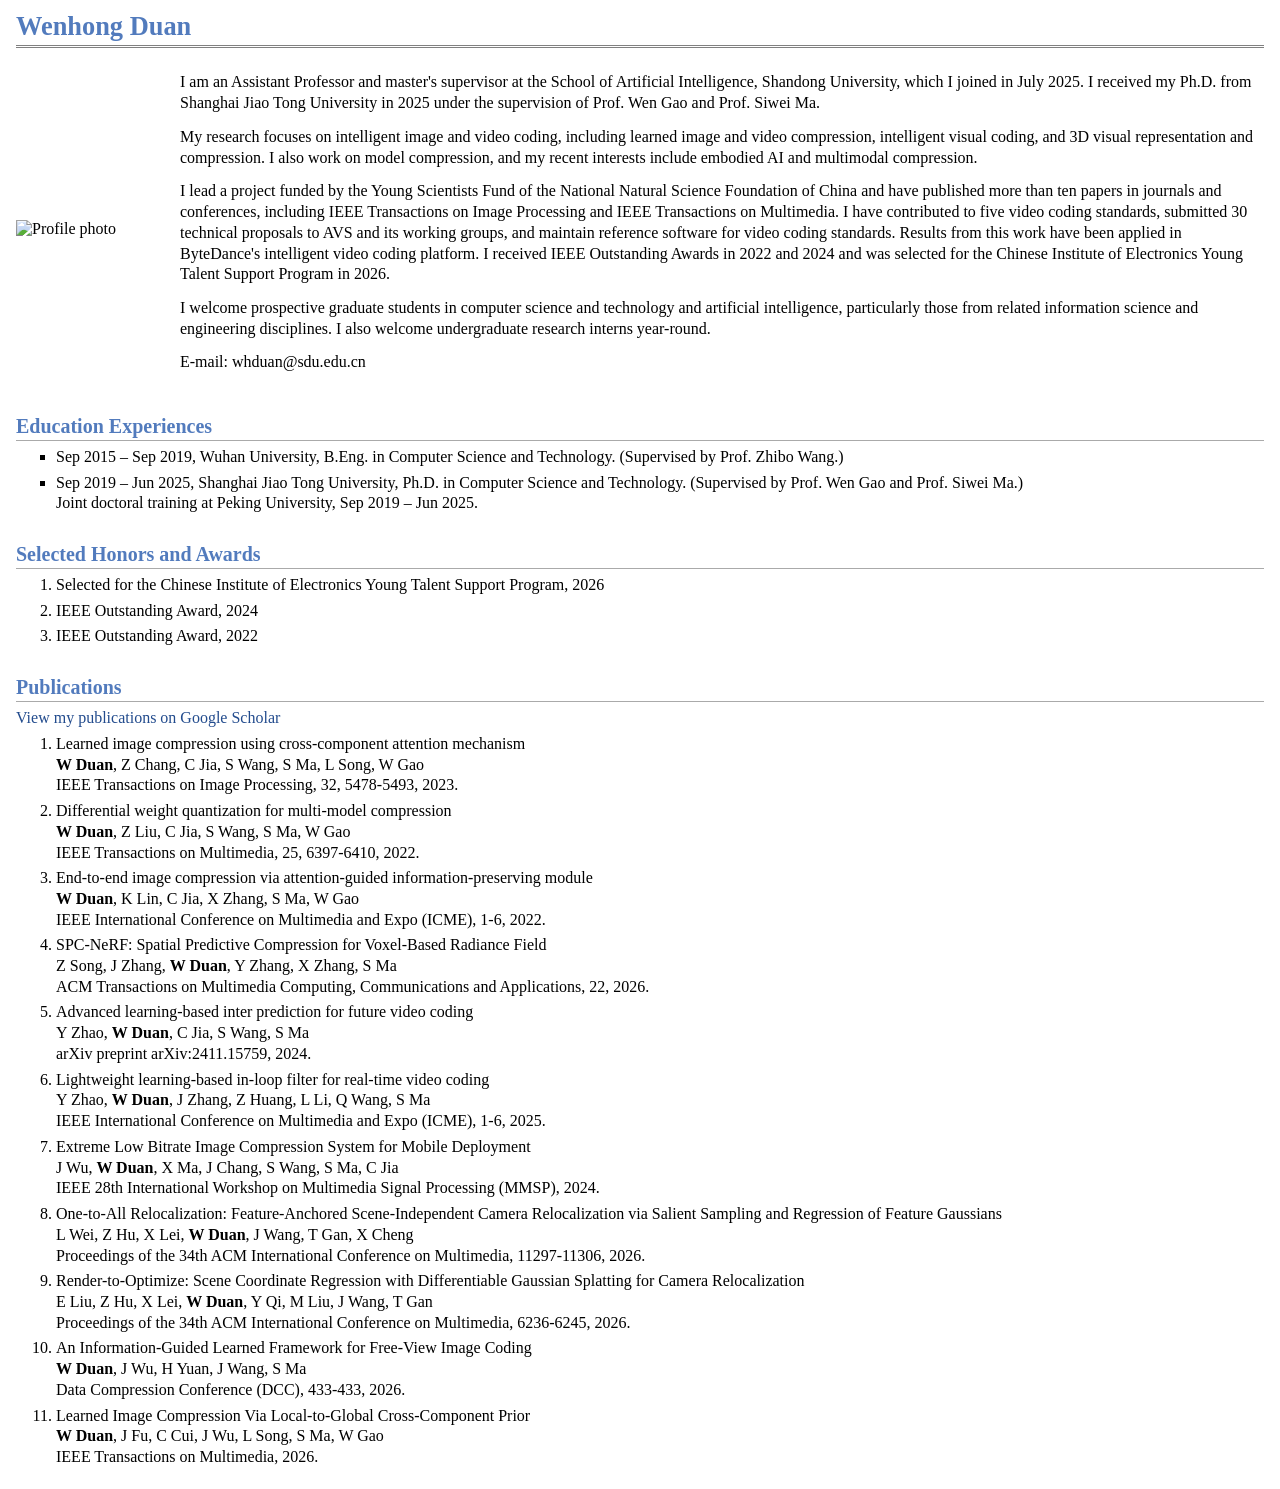
==== commit 44763fbc: "Hide services and remove obsolete homepage sources and pages" ====
--- a/index.html
+++ b/index.html
@@ -87,43 +87,6 @@
 IEEE Transactions on Multimedia, 2026.</p>
 </li>
 </ol>
-<h2><span id="services"></span>Services</h2>
-<h3>Program Committee Member</h3>
-<ul>
-<li><p>ACM SIGKDD Conference on Knowledge Discovery and Data Mining (KDD) 2024, 2025</p>
-</li>
-<li><p>ACM International World Wide Web Conference (WWW) 2025</p>
-</li>
-<li><p>International Conference on Machine Learning (ICML) 2025</p>
-</li>
-<li><p>Neural Information Processing Systems (NeurIPS) 2024, 2025</p>
-</li>
-<li><p>International Conference on Learning Representations (ICLR) 2025, 2026</p>
-</li>
-<li><p>The AAAI Conference on Artificial Intelligence (AAAI) 2023, 2024, 2025, 2026</p>
-</li>
-<li><p>International Conference on Artificial Intelligence and Statistics (AISTATS) 2025</p>
-</li>
-</ul>
-<h3>Journal Reviewer</h3>
-<ul>
-<li><p>ACM Transactions on Knowledge Discovery from Data (TKDD)</p>
-</li>
-<li><p>ACM Transactions on Intelligent Systems and Technology (TIST)</p>
-</li>
-<li><p>IEEE Transactions on Knowledge and Data Engineering (TKDE)</p>
-</li>
-<li><p>IEEE Transactions on Neural Networks and Learning Systems (TNNLS)</p>
-</li>
-<li><p>IEEE Transactions on Big Data (TBD)</p>
-</li>
-<li><p>IEEE Transactions on Network Science and Engineering (TNSE)</p>
-</li>
-<li><p>Journal of Computer Science and Technology (JCST)</p>
-</li>
-<li><p>The ACM on Interactive, Mobile, Wearable and Ubiquitous Technologies (IMWUT)</p>
-</li>
-</ul>
 <div id="clustrmaps-container" style="display: none;">
     <script type="text/javascript" id="clustrmaps"
         src="//clustrmaps.com/map_v2.js?d=X2O01EQu8PnO5XxrEFg82PIQ8ntBYXzPfb5J7ZoI3IM&cl=ffffff&w=a">
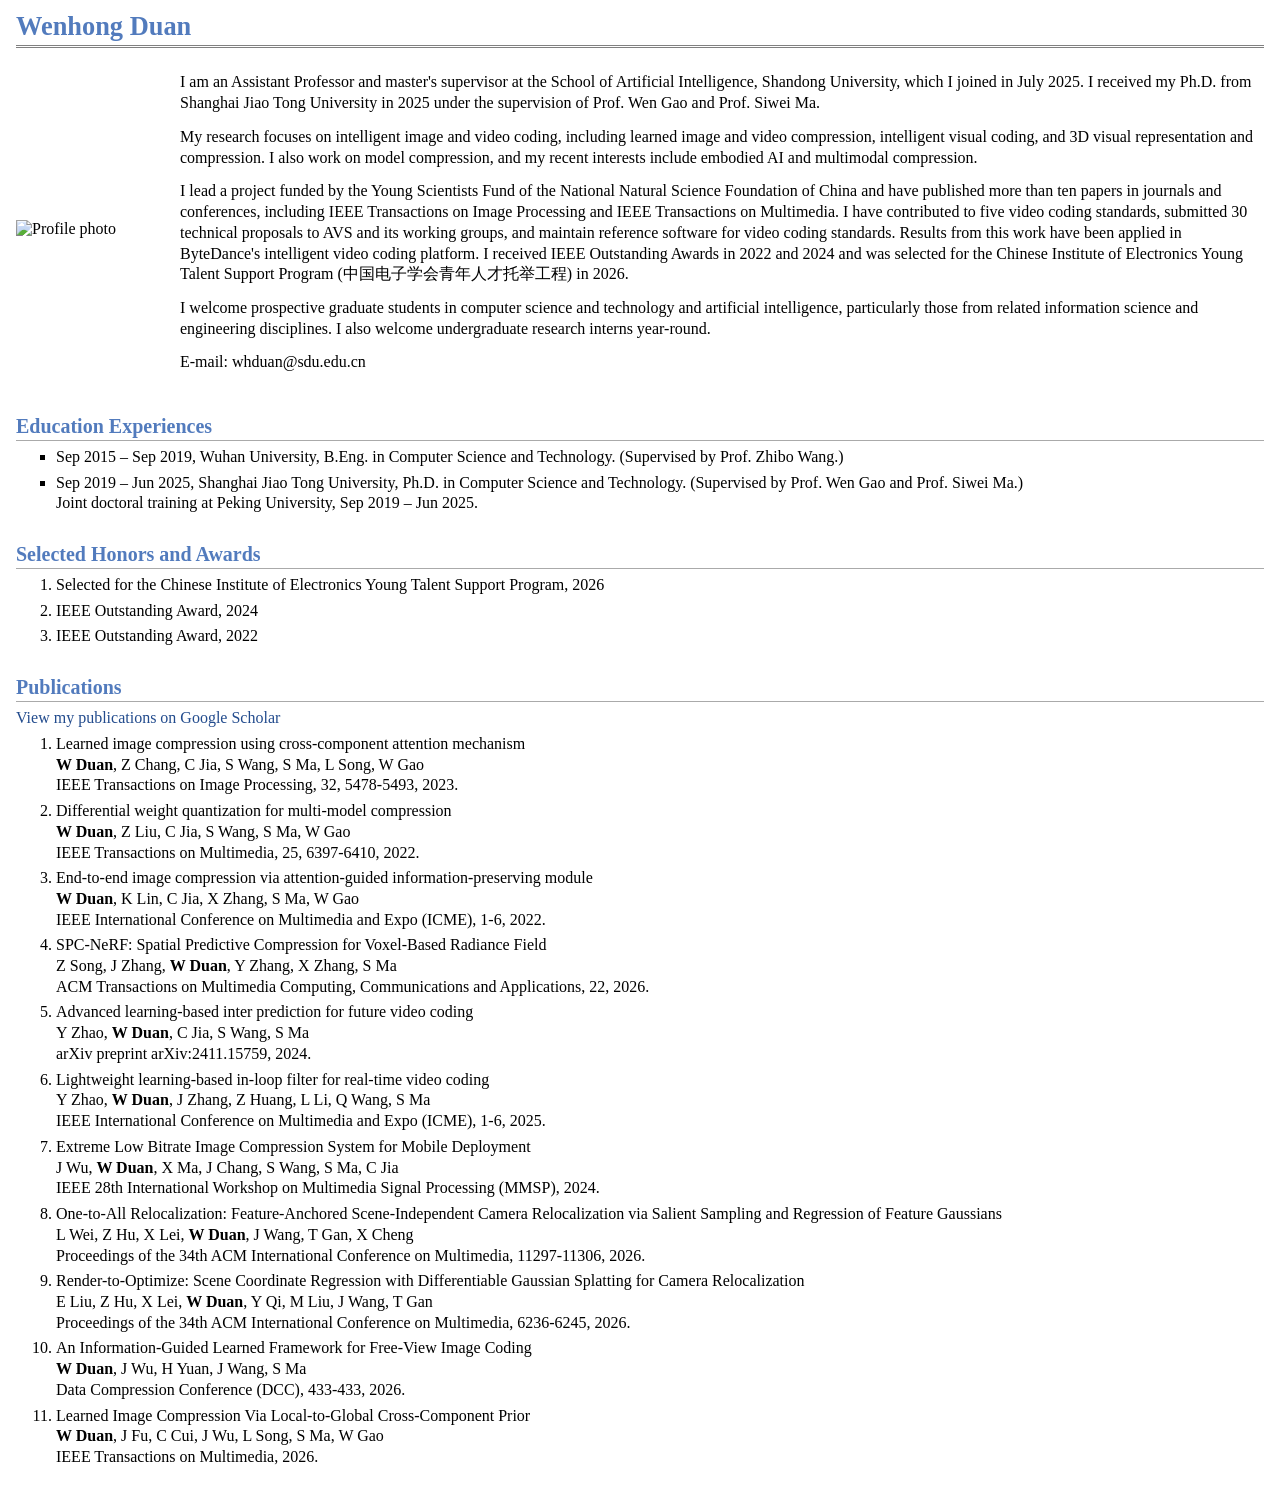
==== commit 54183b25: "Add Chinese name of the Young Talent Support Program to biography" ====
--- a/index.html
+++ b/index.html
@@ -17,7 +17,7 @@
 <div>
 <p>I am an Assistant Professor and master's supervisor at the School of Artificial Intelligence, Shandong University, which I joined in July 2025. I received my Ph.D. from Shanghai Jiao Tong University in 2025 under the supervision of Prof. Wen Gao and Prof. Siwei Ma.</p>
 <p>My research focuses on intelligent image and video coding, including learned image and video compression, intelligent visual coding, and 3D visual representation and compression. I also work on model compression, and my recent interests include embodied AI and multimodal compression.</p>
-<p>I lead a project funded by the Young Scientists Fund of the National Natural Science Foundation of China and have published more than ten papers in journals and conferences, including IEEE Transactions on Image Processing and IEEE Transactions on Multimedia. I have contributed to five video coding standards, submitted 30 technical proposals to AVS and its working groups, and maintain reference software for video coding standards. Results from this work have been applied in ByteDance's intelligent video coding platform. I received IEEE Outstanding Awards in 2022 and 2024 and was selected for the Chinese Institute of Electronics Young Talent Support Program in 2026.</p>
+<p>I lead a project funded by the Young Scientists Fund of the National Natural Science Foundation of China and have published more than ten papers in journals and conferences, including IEEE Transactions on Image Processing and IEEE Transactions on Multimedia. I have contributed to five video coding standards, submitted 30 technical proposals to AVS and its working groups, and maintain reference software for video coding standards. Results from this work have been applied in ByteDance's intelligent video coding platform. I received IEEE Outstanding Awards in 2022 and 2024 and was selected for the Chinese Institute of Electronics Young Talent Support Program (中国电子学会青年人才托举工程) in 2026.</p>
 <p>I welcome prospective graduate students in computer science and technology and artificial intelligence, particularly those from related information science and engineering disciplines. I also welcome undergraduate research interns year-round.</p>
 <p>E-mail: whduan@sdu.edu.cn</p>
 </div>
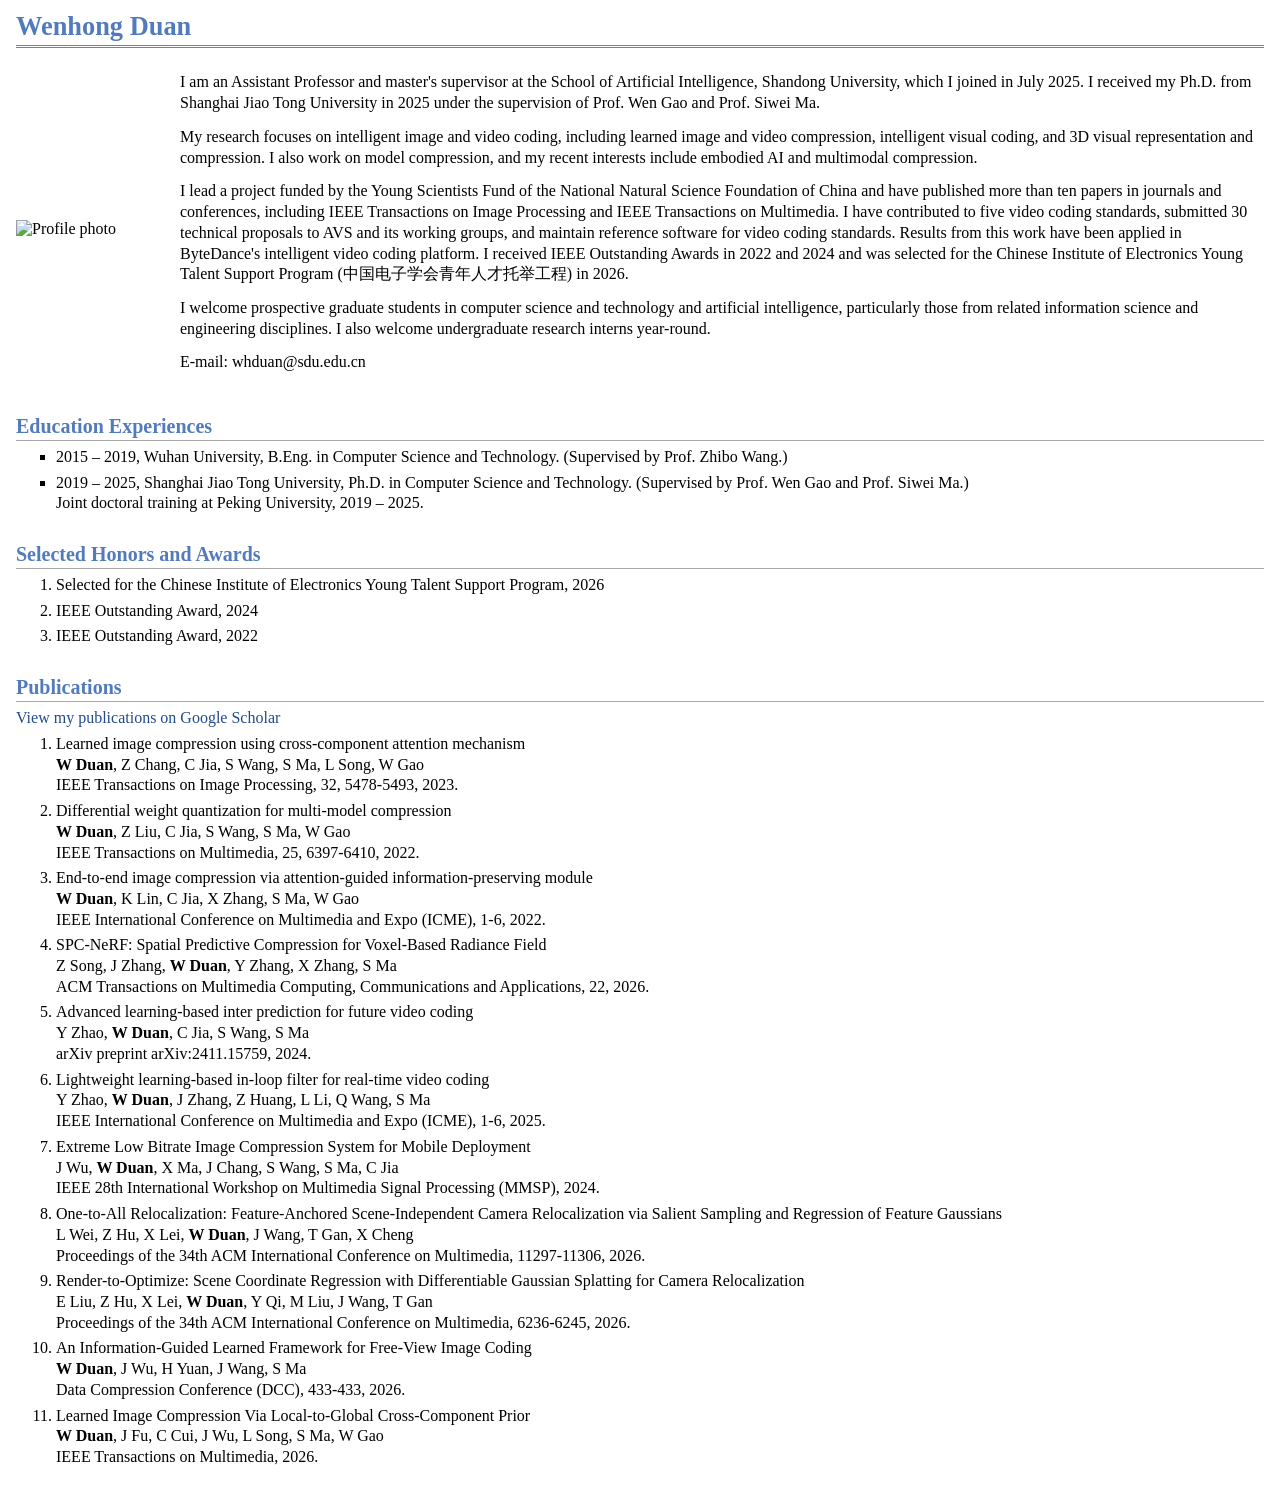
==== commit dc17af8e: "Show education dates by year and add homepage maintenance guide" ====
--- a/index.html
+++ b/index.html
@@ -24,10 +24,10 @@
 </div>
 <h2><span id="education"></span>Education Experiences</h2>
 <ul>
-<li><p>Sep 2015 &ndash; Sep 2019, Wuhan University, B.Eng. in Computer Science and Technology. (Supervised by Prof. Zhibo Wang.)</p>
+<li><p>2015 &ndash; 2019, Wuhan University, B.Eng. in Computer Science and Technology. (Supervised by Prof. Zhibo Wang.)</p>
 </li>
-<li><p>Sep 2019 &ndash; Jun 2025, Shanghai Jiao Tong University, Ph.D. in Computer Science and Technology. (Supervised by Prof. Wen Gao and Prof. Siwei Ma.)<br />
-Joint doctoral training at Peking University, Sep 2019 &ndash; Jun 2025.</p>
+<li><p>2019 &ndash; 2025, Shanghai Jiao Tong University, Ph.D. in Computer Science and Technology. (Supervised by Prof. Wen Gao and Prof. Siwei Ma.)<br />
+Joint doctoral training at Peking University, 2019 &ndash; 2025.</p>
 </li>
 </ul>
 <h2><span id="awards"></span>Selected Honors and Awards</h2>
